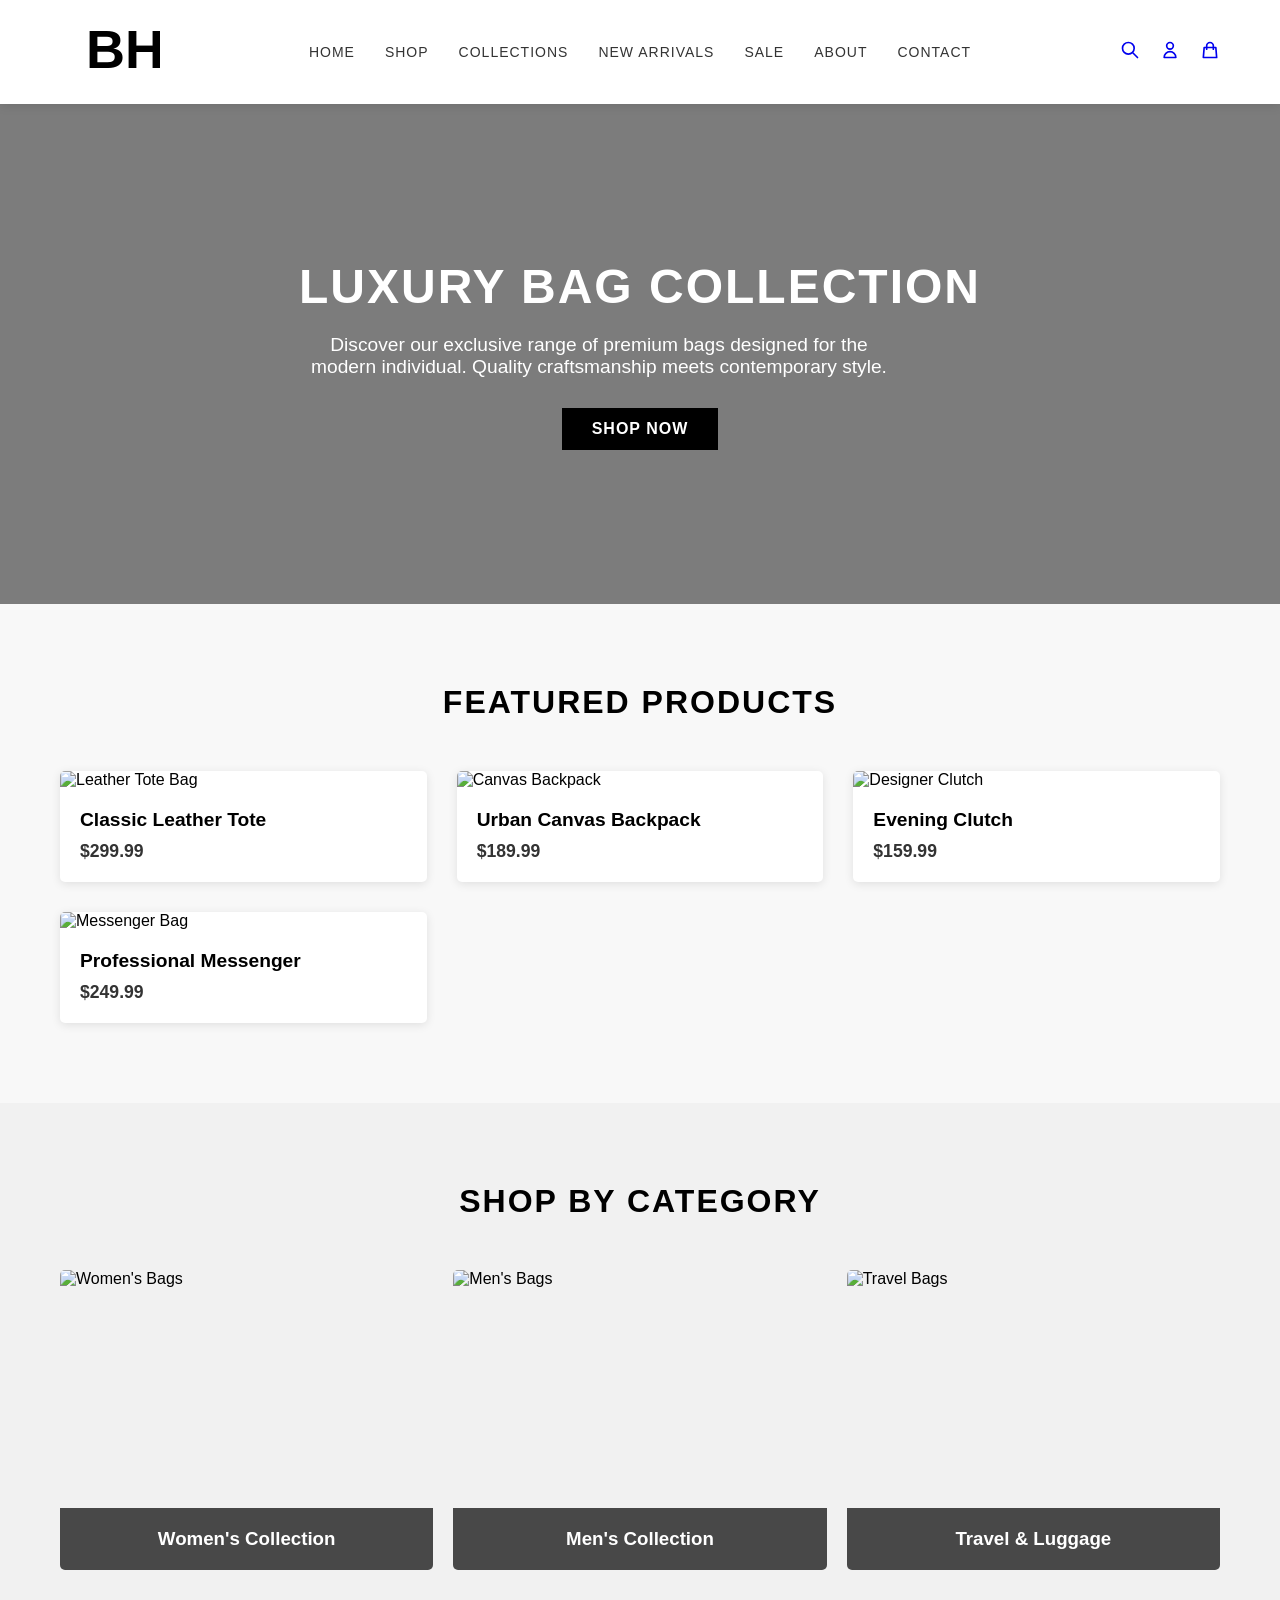
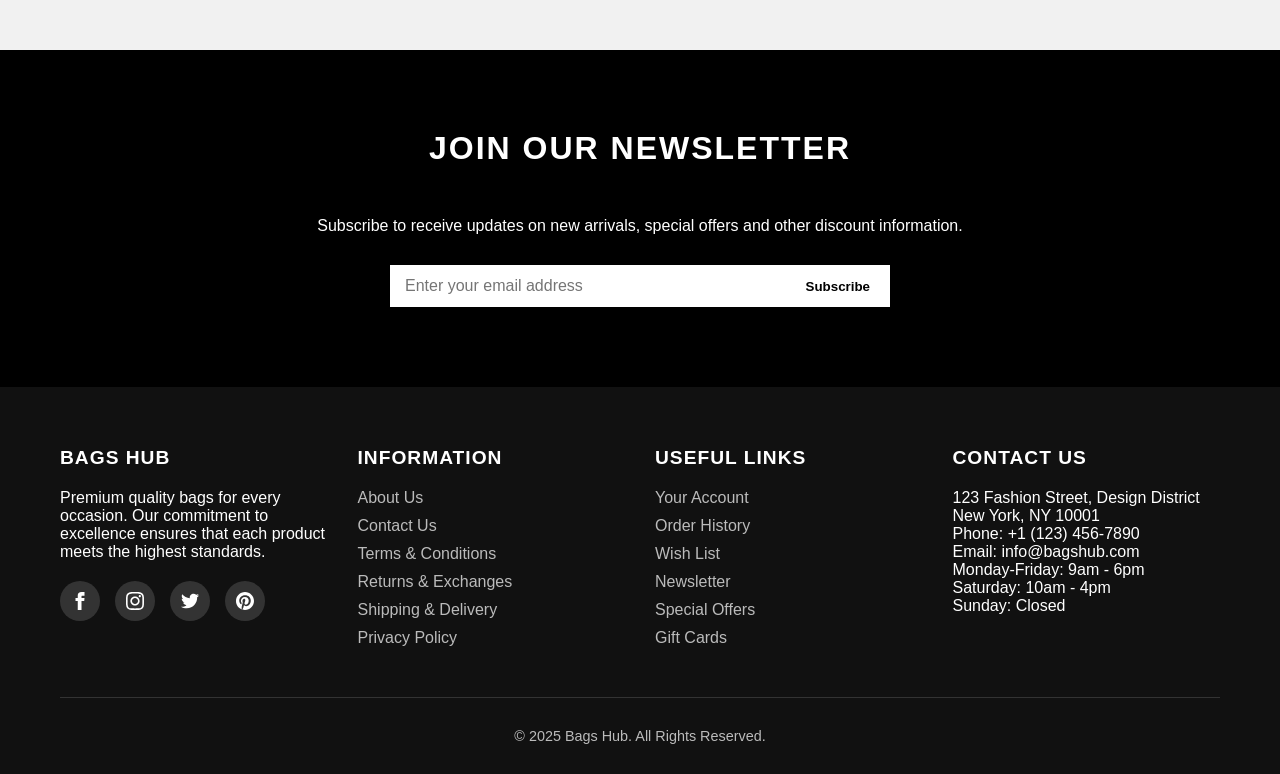
==== index.html @ 8cfaa162 "updated" ====
<!DOCTYPE html>
<html lang="en">
<head>
    <meta charset="UTF-8">
    <meta name="viewport" content="width=device-width, initial-scale=1.0">
    <title>Bags Hub - Premium Bag Collection</title>
    <link rel="stylesheet" href="style.css">
</head>
<body>
    <!-- Header Section -->
    <header class="header">
        <div class="container">
            <div class="nav-container">
                <div class="logo-container">
                    <svg width="100" height="60" viewBox="0 0 100 100" style="fill:black">
                        <text x="10" y="80" font-family="serif" font-size="90" font-weight="bold">BH</text>
                    </svg>
                </div>
                
                <nav class="nav-links">
                    <a href="#">Home</a>
                    <a href="#">Shop</a>
                    <a href="#">Collections</a>
                    <a href="#">New Arrivals</a>
                    <a href="#">Sale</a>
                    <a href="#">About</a>
                    <a href="#">Contact</a>
                </nav>
                
                <div class="icons">
                    <a href="#" aria-label="Search">
                        <svg width="20" height="20" fill="none" stroke="currentColor" viewBox="0 0 24 24" xmlns="http://www.w3.org/2000/svg">
                            <path stroke-linecap="round" stroke-linejoin="round" stroke-width="2" d="M21 21l-6-6m2-5a7 7 0 11-14 0 7 7 0 0114 0z"></path>
                        </svg>
                    </a>
                    <a href="#" aria-label="Account">
                        <svg width="20" height="20" fill="none" stroke="currentColor" viewBox="0 0 24 24" xmlns="http://www.w3.org/2000/svg">
                            <path stroke-linecap="round" stroke-linejoin="round" stroke-width="2" d="M16 7a4 4 0 11-8 0 4 4 0 018 0zM12 14a7 7 0 00-7 7h14a7 7 0 00-7-7z"></path>
                        </svg>
                    </a>
                    <a href="#" aria-label="Cart">
                        <svg width="20" height="20" fill="none" stroke="currentColor" viewBox="0 0 24 24" xmlns="http://www.w3.org/2000/svg">
                            <path stroke-linecap="round" stroke-linejoin="round" stroke-width="2" d="M16 11V7a4 4 0 00-8 0v4M5 9h14l1 12H4L5 9z"></path>
                        </svg>
                    </a>
                </div>
            </div>
        </div>
    </header>

    <!-- Hero Section -->
    <section class="hero">
        <div class="hero-content">
            <h1>LUXURY BAG COLLECTION</h1>
            <p>Discover our exclusive range of premium bags designed for the modern individual. Quality craftsmanship meets contemporary style.</p>
            <a href="#" class="btn">Shop Now</a>
        </div>
    </section>

    <!-- Featured Products Section -->
    <section class="featured">
        <div class="container">
            <h2 class="section-title">Featured Products</h2>
            <div class="products">
                <div class="product">
                    <img src="/api/placeholder/300/300" alt="Leather Tote Bag" class="product-img">
                    <div class="product-info">
                        <h3 class="product-title">Classic Leather Tote</h3>
                        <p class="product-price">$299.99</p>
                    </div>
                </div>
                <div class="product">
                    <img src="/api/placeholder/300/300" alt="Canvas Backpack" class="product-img">
                    <div class="product-info">
                        <h3 class="product-title">Urban Canvas Backpack</h3>
                        <p class="product-price">$189.99</p>
                    </div>
                </div>
                <div class="product">
                    <img src="/api/placeholder/300/300" alt="Designer Clutch" class="product-img">
                    <div class="product-info">
                        <h3 class="product-title">Evening Clutch</h3>
                        <p class="product-price">$159.99</p>
                    </div>
                </div>
                <div class="product">
                    <img src="/api/placeholder/300/300" alt="Messenger Bag" class="product-img">
                    <div class="product-info">
                        <h3 class="product-title">Professional Messenger</h3>
                        <p class="product-price">$249.99</p>
                    </div>
                </div>
            </div>
        </div>
    </section>

    <!-- Categories Section -->
    <section class="categories">
        <div class="container">
            <h2 class="section-title">Shop By Category</h2>
            <div class="category-grid">
                <div class="category">
                    <img src="/api/placeholder/400/300" alt="Women's Bags">
                    <div class="category-info">
                        <h3>Women's Collection</h3>
                    </div>
                </div>
                <div class="category">
                    <img src="/api/placeholder/400/300" alt="Men's Bags">
                    <div class="category-info">
                        <h3>Men's Collection</h3>
                    </div>
                </div>
                <div class="category">
                    <img src="/api/placeholder/400/300" alt="Travel Bags">
                    <div class="category-info">
                        <h3>Travel & Luggage</h3>
                    </div>
                </div>
            </div>
        </div>
    </section>

    <!-- Newsletter Section -->
    <section class="newsletter">
        <div class="container">
            <h2 class="section-title">Join Our Newsletter</h2>
            <p>Subscribe to receive updates on new arrivals, special offers and other discount information.</p>
            <form class="newsletter-form">
                <input type="email" placeholder="Enter your email address" required>
                <button type="submit">Subscribe</button>
            </form>
        </div>
    </section>

    <!-- Footer Section -->
    <footer class="footer">
        <div class="container">
            <div class="footer-grid">
                <div class="footer-col">
                    <h3 class="footer-title">BAGS HUB</h3>
                    <p>Premium quality bags for every occasion. Our commitment to excellence ensures that each product meets the highest standards.</p>
                    <div class="social-links">
                        <a href="#" aria-label="Facebook">
                            <svg width="18" height="18" fill="currentColor" viewBox="0 0 24 24" xmlns="http://www.w3.org/2000/svg">
                                <path d="M9 8h-3v4h3v12h5v-12h3.642l.358-4h-4v-1.667c0-.955.192-1.333 1.115-1.333h2.885v-5h-3.808c-3.596 0-5.192 1.583-5.192 4.615v3.385z"></path>
                            </svg>
                        </a>
                        <a href="#" aria-label="Instagram">
                            <svg width="18" height="18" fill="currentColor" viewBox="0 0 24 24" xmlns="http://www.w3.org/2000/svg">
                                <path d="M12 2.163c3.204 0 3.584.012 4.85.07 3.252.148 4.771 1.691 4.919 4.919.058 1.265.069 1.645.069 4.849 0 3.205-.012 3.584-.069 4.849-.149 3.225-1.664 4.771-4.919 4.919-1.266.058-1.644.07-4.85.07-3.204 0-3.584-.012-4.849-.07-3.26-.149-4.771-1.699-4.919-4.92-.058-1.265-.07-1.644-.07-4.849 0-3.204.013-3.583.07-4.849.149-3.227 1.664-4.771 4.919-4.919 1.266-.057 1.645-.069 4.849-.069zm0-2.163c-3.259 0-3.667.014-4.947.072-4.358.2-6.78 2.618-6.98 6.98-.059 1.281-.073 1.689-.073 4.948 0 3.259.014 3.668.072 4.948.2 4.358 2.618 6.78 6.98 6.98 1.281.058 1.689.072 4.948.072 3.259 0 3.668-.014 4.948-.072 4.354-.2 6.782-2.618 6.979-6.98.059-1.28.073-1.689.073-4.948 0-3.259-.014-3.667-.072-4.947-.196-4.354-2.617-6.78-6.979-6.98-1.281-.059-1.69-.073-4.949-.073zm0 5.838c-3.403 0-6.162 2.759-6.162 6.162s2.759 6.163 6.162 6.163 6.162-2.759 6.162-6.163c0-3.403-2.759-6.162-6.162-6.162zm0 10.162c-2.209 0-4-1.79-4-4 0-2.209 1.791-4 4-4s4 1.791 4 4c0 2.21-1.791 4-4 4zm6.406-11.845c-.796 0-1.441.645-1.441 1.44s.645 1.44 1.441 1.44c.795 0 1.439-.645 1.439-1.44s-.644-1.44-1.439-1.44z"></path>
                            </svg>
                        </a>
                        <a href="#" aria-label="Twitter">
                            <svg width="18" height="18" fill="currentColor" viewBox="0 0 24 24" xmlns="http://www.w3.org/2000/svg">
                                <path d="M24 4.557c-.883.392-1.832.656-2.828.775 1.017-.609 1.798-1.574 2.165-2.724-.951.564-2.005.974-3.127 1.195-.897-.957-2.178-1.555-3.594-1.555-3.179 0-5.515 2.966-4.797 6.045-4.091-.205-7.719-2.165-10.148-5.144-1.29 2.213-.669 5.108 1.523 6.574-.806-.026-1.566-.247-2.229-.616-.054 2.281 1.581 4.415 3.949 4.89-.693.188-1.452.232-2.224.084.626 1.956 2.444 3.379 4.6 3.419-2.07 1.623-4.678 2.348-7.29 2.04 2.179 1.397 4.768 2.212 7.548 2.212 9.142 0 14.307-7.721 13.995-14.646.962-.695 1.797-1.562 2.457-2.549z"></path>
                            </svg>
                        </a>
                        <a href="#" aria-label="Pinterest">
                            <svg width="18" height="18" fill="currentColor" viewBox="0 0 24 24" xmlns="http://www.w3.org/2000/svg">
                                <path d="M12 0c-6.627 0-12 5.372-12 12 0 5.084 3.163 9.426 7.627 11.174-.105-.949-.2-2.405.042-3.441.218-.937 1.407-5.965 1.407-5.965s-.359-.719-.359-1.782c0-1.668.967-2.914 2.171-2.914 1.023 0 1.518.769 1.518 1.69 0 1.029-.655 2.568-.994 3.995-.283 1.194.599 2.169 1.777 2.169 2.133 0 3.772-2.249 3.772-5.495 0-2.873-2.064-4.882-5.012-4.882-3.414 0-5.418 2.561-5.418 5.207 0 1.031.397 2.138.893 2.738.098.119.112.224.083.345l-.333 1.36c-.053.22-.174.267-.402.161-1.499-.698-2.436-2.889-2.436-4.649 0-3.785 2.75-7.262 7.929-7.262 4.163 0 7.398 2.967 7.398 6.931 0 4.136-2.607 7.464-6.227 7.464-1.216 0-2.359-.631-2.75-1.378l-.748 2.853c-.271 1.043-1.002 2.35-1.492 3.146 1.124.347 2.317.535 3.554.535 6.627 0 12-5.373 12-12 0-6.628-5.373-12-12-12z" fill-rule="evenodd" clip-rule="evenodd"></path>
                            </svg>
                        </a>
                    </div>
                </div>
                <div class="footer-col">
                    <h3 class="footer-title">INFORMATION</h3>
                    <ul class="footer-links">
                        <li><a href="#">About Us</a></li>
                        <li><a href="#">Contact Us</a></li>
                        <li><a href="#">Terms & Conditions</a></li>
                        <li><a href="#">Returns & Exchanges</a></li>
                        <li><a href="#">Shipping & Delivery</a></li>
                        <li><a href="#">Privacy Policy</a></li>
                    </ul>
                </div>
                <div class="footer-col">
                    <h3 class="footer-title">USEFUL LINKS</h3>
                    <ul class="footer-links">
                        <li><a href="#">Your Account</a></li>
                        <li><a href="#">Order History</a></li>
                        <li><a href="#">Wish List</a></li>
                        <li><a href="#">Newsletter</a></li>
                        <li><a href="#">Special Offers</a></li>
                        <li><a href="#">Gift Cards</a></li>
                    </ul>
                </div>
                <div class="footer-col">
                    <h3 class="footer-title">CONTACT US</h3>
                    <p>123 Fashion Street, Design District<br>New York, NY 10001</p>
                    <p>Phone: +1 (123) 456-7890<br>Email: info@bagshub.com</p>
                    <p>Monday-Friday: 9am - 6pm<br>Saturday: 10am - 4pm<br>Sunday: Closed</p>
                </div>
            </div>
            <div class="copyright">
                <p>&copy; 2025 Bags Hub. All Rights Reserved.</p>
            </div>
        </div>
    </footer>
</body>
</html>
---- style.css ----
* {
    margin: 0;
    padding: 0;
    box-sizing: border-box;
    font-family: 'Arial', sans-serif;
}

body {
    background-color: #f8f8f8;
}

.header {
    background-color: white;
    box-shadow: 0 2px 10px rgba(0, 0, 0, 0.1);
    position: sticky;
    top: 0;
    z-index: 100;
}

.container {
    max-width: 1200px;
    margin: 0 auto;
    padding: 0 20px;
}

.nav-container {
    display: flex;
    justify-content: space-between;
    align-items: center;
    padding: 20px 0;
}

.logo {
    height: 60px;
}

.nav-links {
    display: flex;
    gap: 30px;
}

.nav-links a {
    text-decoration: none;
    color: #333;
    font-weight: 500;
    text-transform: uppercase;
    font-size: 14px;
    letter-spacing: 1px;
    transition: color 0.3s;
}

.nav-links a:hover {
    color: #888;
}

.icons {
    display: flex;
    gap: 20px;
}

.hero {
    height: 500px;
    background: linear-gradient(rgba(0, 0, 0, 0.5), rgba(0, 0, 0, 0.5)), url('/api/placeholder/1200/500');
    background-size: cover;
    background-position: center;
    display: flex;
    align-items: center;
    justify-content: center;
    color: white;
    text-align: center;
}

.hero-content h1 {
    font-size: 3rem;
    margin-bottom: 20px;
    letter-spacing: 2px;
}

.hero-content p {
    font-size: 1.2rem;
    margin-bottom: 30px;
    max-width: 600px;
}

.btn {
    display: inline-block;
    padding: 12px 30px;
    background-color: #000;
    color: white;
    text-decoration: none;
    text-transform: uppercase;
    font-weight: bold;
    letter-spacing: 1px;
    transition: all 0.3s;
}

.btn:hover {
    background-color: #333;
}

.featured {
    padding: 80px 0;
}

.section-title {
    text-align: center;
    margin-bottom: 50px;
    font-size: 2rem;
    text-transform: uppercase;
    letter-spacing: 2px;
}

.products {
    display: grid;
    grid-template-columns: repeat(auto-fill, minmax(280px, 1fr));
    gap: 30px;
}

.product {
    background-color: white;
    box-shadow: 0 2px 10px rgba(0, 0, 0, 0.1);
    border-radius: 5px;
    overflow: hidden;
    transition: transform 0.3s;
}

.product:hover {
    transform: translateY(-5px);
}

.product-img {
    height: 300px;
    width: 100%;
    object-fit: cover;
}

.product-info {
    padding: 20px;
}

.product-title {
    font-size: 1.2rem;
    margin-bottom: 10px;
}

.product-price {
    font-weight: bold;
    font-size: 1.1rem;
    color: #333;
}

.categories {
    padding: 80px 0;
    background-color: #f1f1f1;
}

.category-grid {
    display: grid;
    grid-template-columns: repeat(3, 1fr);
    gap: 20px;
}

.category {
    position: relative;
    height: 300px;
    overflow: hidden;
    border-radius: 5px;
}

.category img {
    width: 100%;
    height: 100%;
    object-fit: cover;
    transition: transform 0.5s;
}

.category:hover img {
    transform: scale(1.05);
}

.category-info {
    position: absolute;
    bottom: 0;
    left: 0;
    right: 0;
    padding: 20px;
    background: rgba(0, 0, 0, 0.7);
    color: white;
    text-align: center;
}

.newsletter {
    padding: 80px 0;
    background-color: #000;
    color: white;
    text-align: center;
}

.newsletter-form {
    max-width: 500px;
    margin: 0 auto;
    display: flex;
    margin-top: 30px;
}

.newsletter-form input {
    flex: 1;
    padding: 12px 15px;
    border: none;
    font-size: 1rem;
}

.newsletter-form button {
    padding: 12px 20px;
    background-color: white;
    color: #000;
    border: none;
    font-weight: bold;
    cursor: pointer;
    transition: background 0.3s;
}

.newsletter-form button:hover {
    background-color: #ddd;
}

.footer {
    background-color: #111;
    color: white;
    padding: 60px 0 30px;
}

.footer-grid {
    display: grid;
    grid-template-columns: repeat(4, 1fr);
    gap: 30px;
    margin-bottom: 40px;
}

.footer-title {
    font-size: 1.2rem;
    margin-bottom: 20px;
    letter-spacing: 1px;
}

.footer-links {
    list-style: none;
}

.footer-links li {
    margin-bottom: 10px;
}

.footer-links a {
    color: #bbb;
    text-decoration: none;
    transition: color 0.3s;
}

.footer-links a:hover {
    color: white;
}

.social-links {
    display: flex;
    gap: 15px;
    margin-top: 20px;
}

.social-links a {
    display: inline-block;
    width: 40px;
    height: 40px;
    background-color: #333;
    color: white;
    border-radius: 50%;
    display: flex;
    align-items: center;
    justify-content: center;
    text-decoration: none;
    transition: background 0.3s;
}

.social-links a:hover {
    background-color: #555;
}

.copyright {
    text-align: center;
    padding-top: 30px;
    border-top: 1px solid #333;
    color: #bbb;
    font-size: 0.9rem;
}

/* Mobile responsiveness */
@media (max-width: 768px) {
    .nav-links {
        display: none;
    }
    
    .category-grid {
        grid-template-columns: 1fr;
    }
    
    .footer-grid {
        grid-template-columns: 1fr 1fr;
    }
}

@media (max-width: 480px) {
    .footer-grid {
        grid-template-columns: 1fr;
    }
    
    .newsletter-form {
        flex-direction: column;
    }
    
    .newsletter-form input {
        margin-bottom: 10px;
    }
}
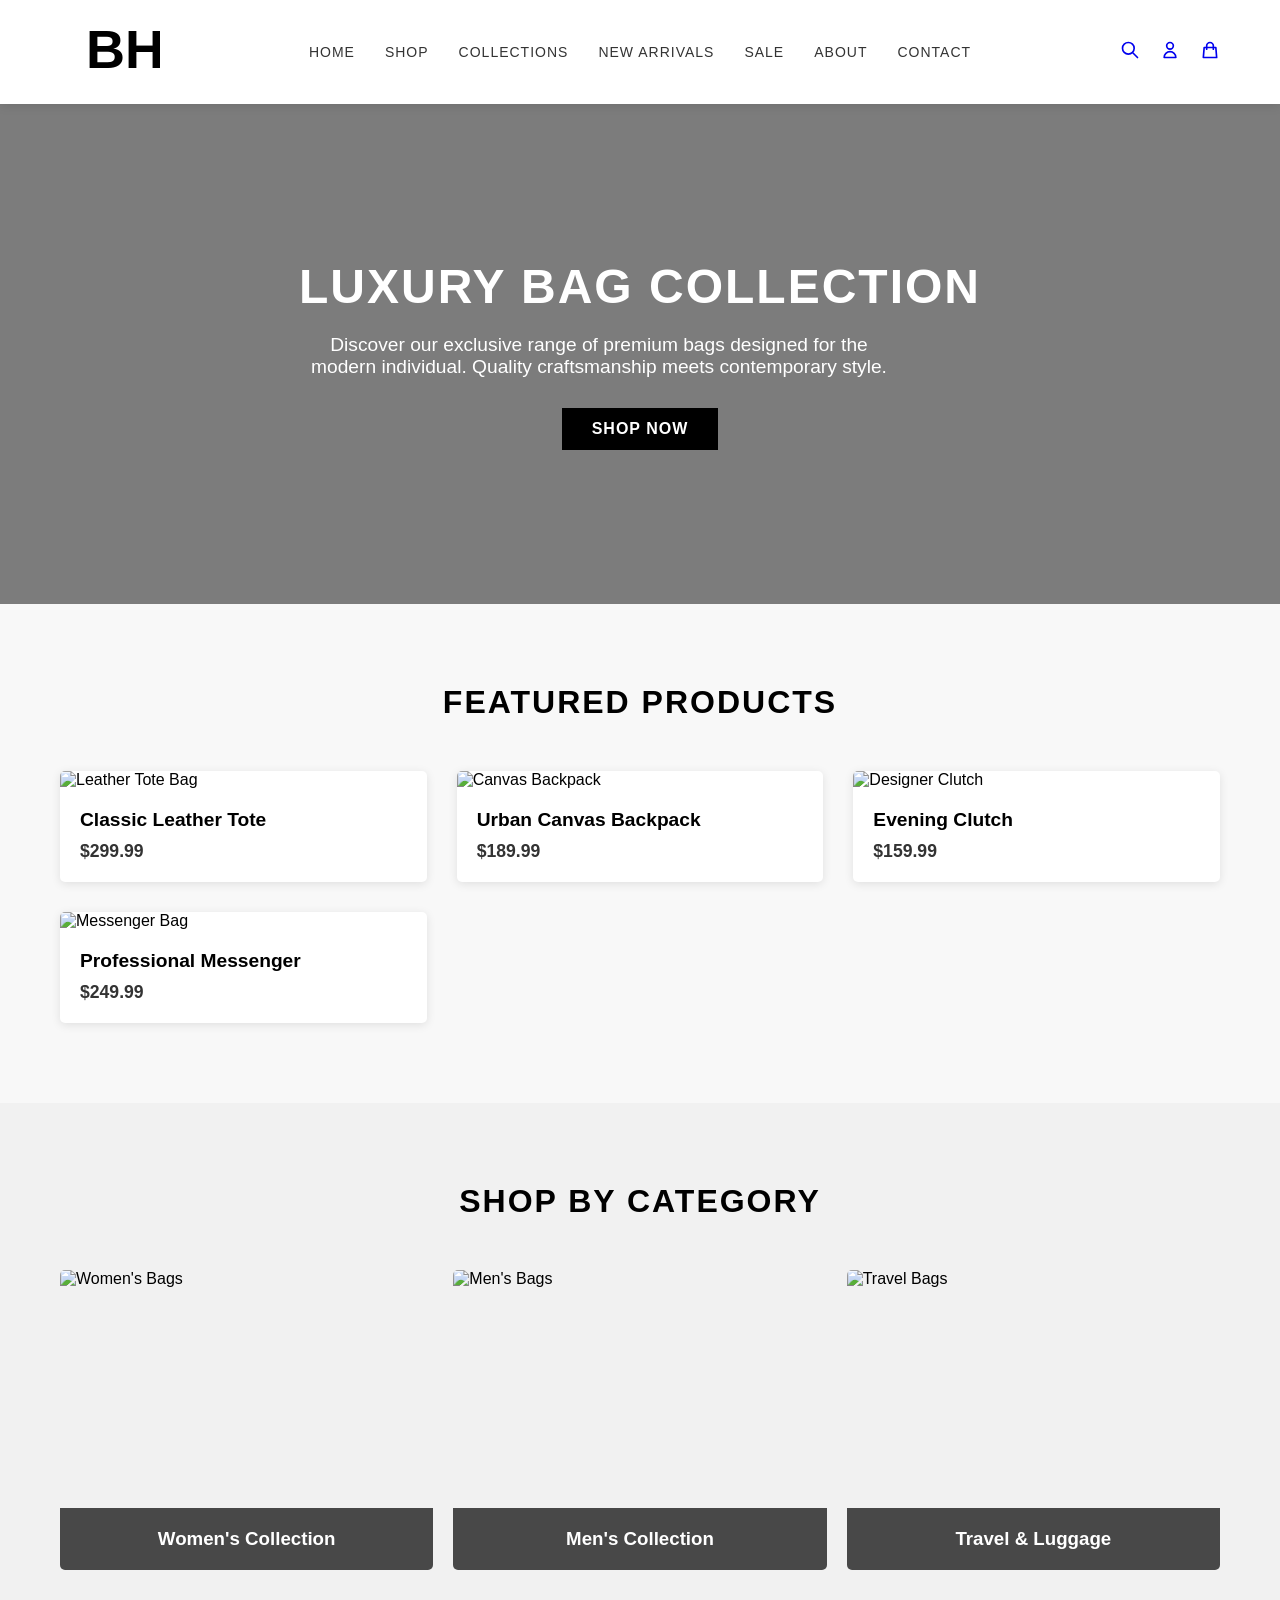
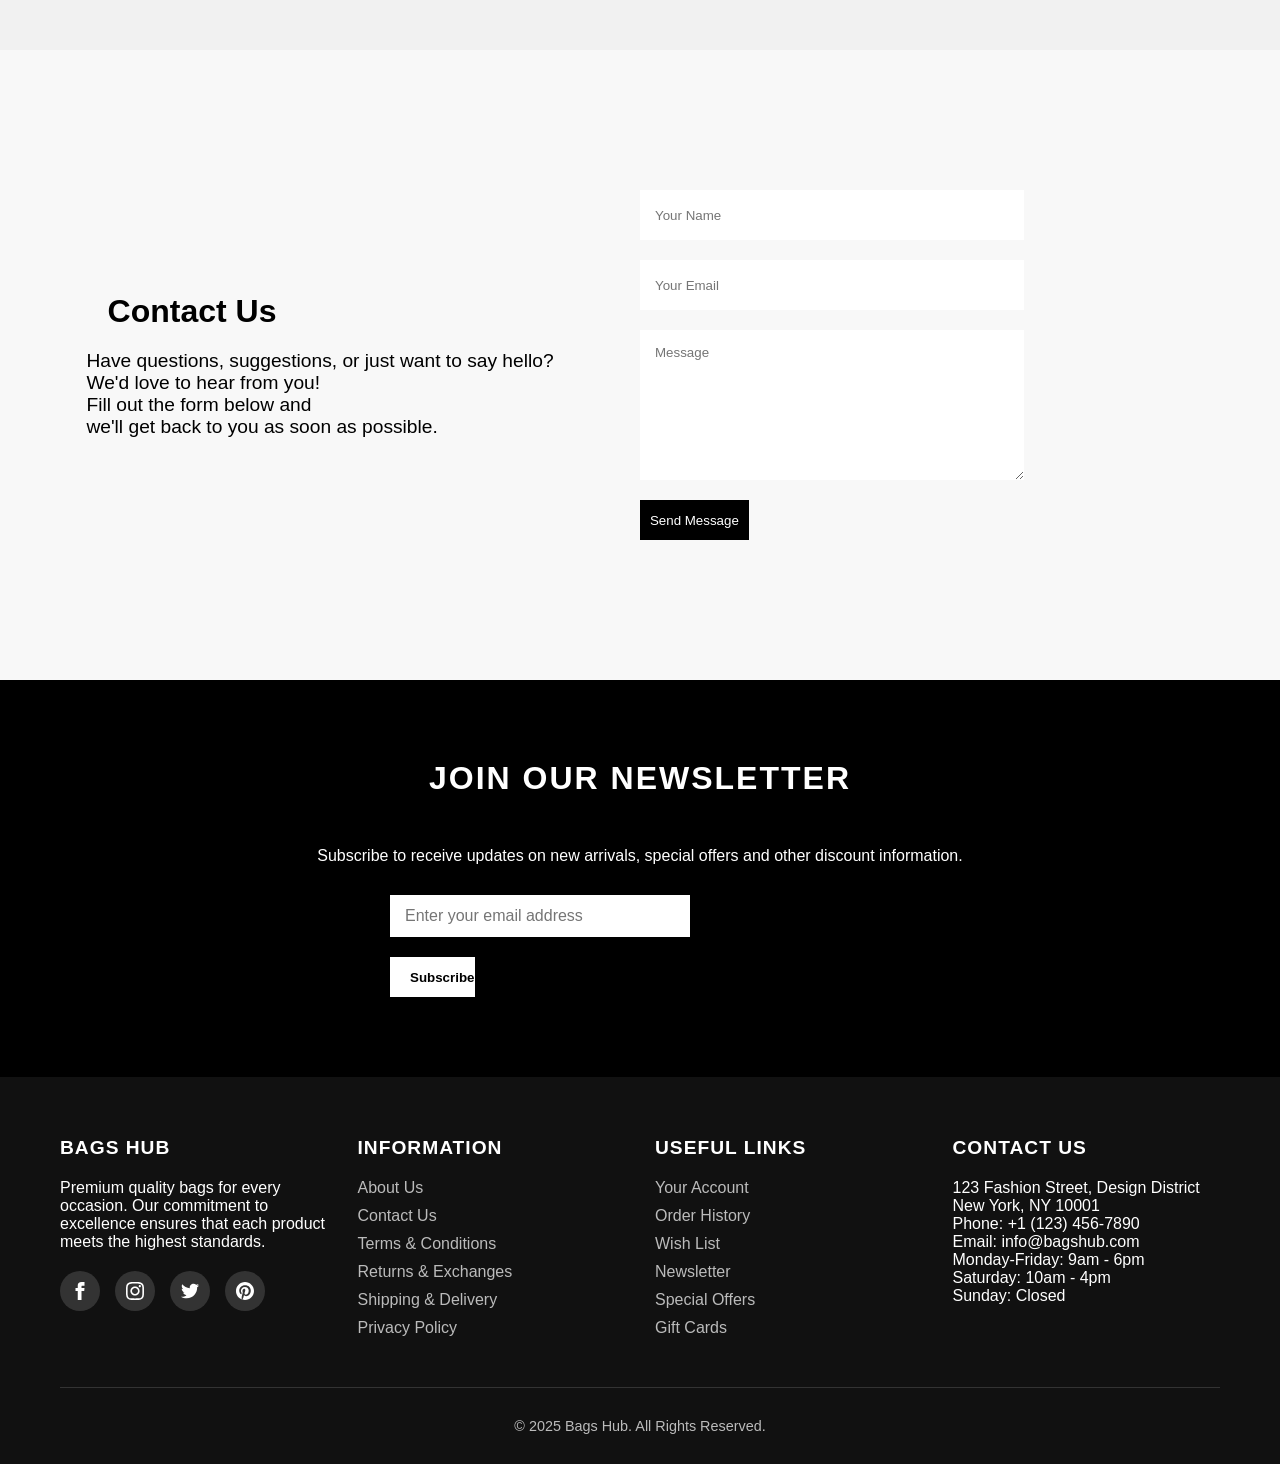
==== commit 495f4d10: "updated" ====
--- a/index.html
+++ b/index.html
@@ -5,6 +5,12 @@
     <meta name="viewport" content="width=device-width, initial-scale=1.0">
     <title>Bags Hub - Premium Bag Collection</title>
     <link rel="stylesheet" href="style.css">
+
+
+    <!--Google Fonts-->
+    <link rel="preconnect" href="https://fonts.googleapis.com">
+    <link rel="preconnect" href="https://fonts.gstatic.com" crossorigin>
+    <link href="https://fonts.googleapis.com/css2?family=Bebas+Neue&family=Inter:ital,opsz,wght@0,14..32,100..900;1,14..32,100..900&family=Lexend:wght@100..900&family=Montserrat:ital,wght@0,100..900;1,100..900&family=Playfair+Display:ital,wght@0,400..900;1,400..900&family=Poppins:ital,wght@0,100;0,200;0,300;0,400;0,500;0,600;0,700;0,800;0,900;1,100;1,200;1,300;1,400;1,500;1,600;1,700;1,800;1,900&family=Raleway:ital,wght@0,100..900;1,100..900&family=Roboto:ital,wght@0,100..900;1,100..900&family=Winky+Sans:ital,wght@0,300..900;1,300..900&display=swap" rel="stylesheet">
 </head>
 <body>
     <!-- Header Section -->
@@ -121,6 +127,28 @@
         </div>
     </section>
 
+
+
+    <!--Contact Section-->
+    <div class="maincontact">
+        <div class="contacttxt">
+            <h3>Contact Us</h3>
+            <p>
+                Have questions, suggestions, or just want to say hello? <br>
+                We'd love to hear from you! <br> Fill out the form below and <br> we'll get back to you as soon as possible.</p>
+        </div>
+        <div class="contactform">
+            <form  name="contact" method="POST" data-netlify="true">
+                <input type="text" name="name" placeholder="Your Name" required>
+                <input type="email" name="email" placeholder="Your Email" required>
+                <textarea type="text" name="message" placeholder="Message" required></textarea>
+                <button type="submit">Send Message</button>
+            </form>
+        </div>
+    </div>
+
+
+
     <!-- Newsletter Section -->
     <section class="newsletter">
         <div class="container">
--- a/style.css
+++ b/style.css
@@ -189,6 +189,73 @@
     text-align: center;
 }
 
+
+.maincontact {
+    display: flex;
+    flex-direction: row;
+    justify-content: space-evenly;
+    width: 100%;
+    align-items: center;
+    height: 70vh;
+}
+.contacttxt {
+    display: flex;
+    flex-direction: column;
+    align-items: center;
+    justify-content: center;
+    width: 50%;
+    height: 100%;
+}
+.contacttxt h3 {
+    font-size: 2rem;
+    margin-right: 40%;
+}   
+.contacttxt p {
+    font-size: 1.2rem;
+    font-size: "poppins", sans-serif;
+    margin-top: 20px;
+    
+}
+.contactform {
+    display: flex;
+    flex-direction: column;
+    justify-content: center;
+    align-items: center;
+    width: 50%;
+    height: 100%;
+}
+
+form {
+    display: flex;
+    flex-direction: column;
+    justify-content: center;
+    width: 100%;
+    height: 100%;
+}
+form input {
+    width: 60%;
+    height: 50px;
+    margin-bottom: 20px;
+    padding-left: 15px;
+    border: none;
+
+}
+form textarea {
+    width: 60%;
+    height: 150px;
+    margin-bottom: 20px;
+    padding: 15px;
+    border: none;
+}
+form button {
+    width: 17%;
+    height: 40px;
+    border: none;
+    background-color: black;
+    color: white;
+}
+
+
 .newsletter {
     padding: 80px 0;
     background-color: #000;
@@ -224,6 +291,8 @@
     background-color: #ddd;
 }
 
+
+
 .footer {
     background-color: #111;
     color: white;
@@ -306,7 +375,28 @@
     .footer-grid {
         grid-template-columns: 1fr 1fr;
     }
-}
+    .maincontact {
+        flex-direction: column;
+        align-items: center;
+        margin-bottom: 50px;
+    }
+    .contacttxt {
+        width: 100%;
+        text-align: center;
+    }
+    .contactform {
+        width: 100%;
+        text-align: center;
+    }
+    .contactform form input,
+    .contactform form textarea {
+        width: 80%;
+    }
+    .contactform form button {
+        width: 50%;
+    }
+}
+
 
 @media (max-width: 480px) {
     .footer-grid {
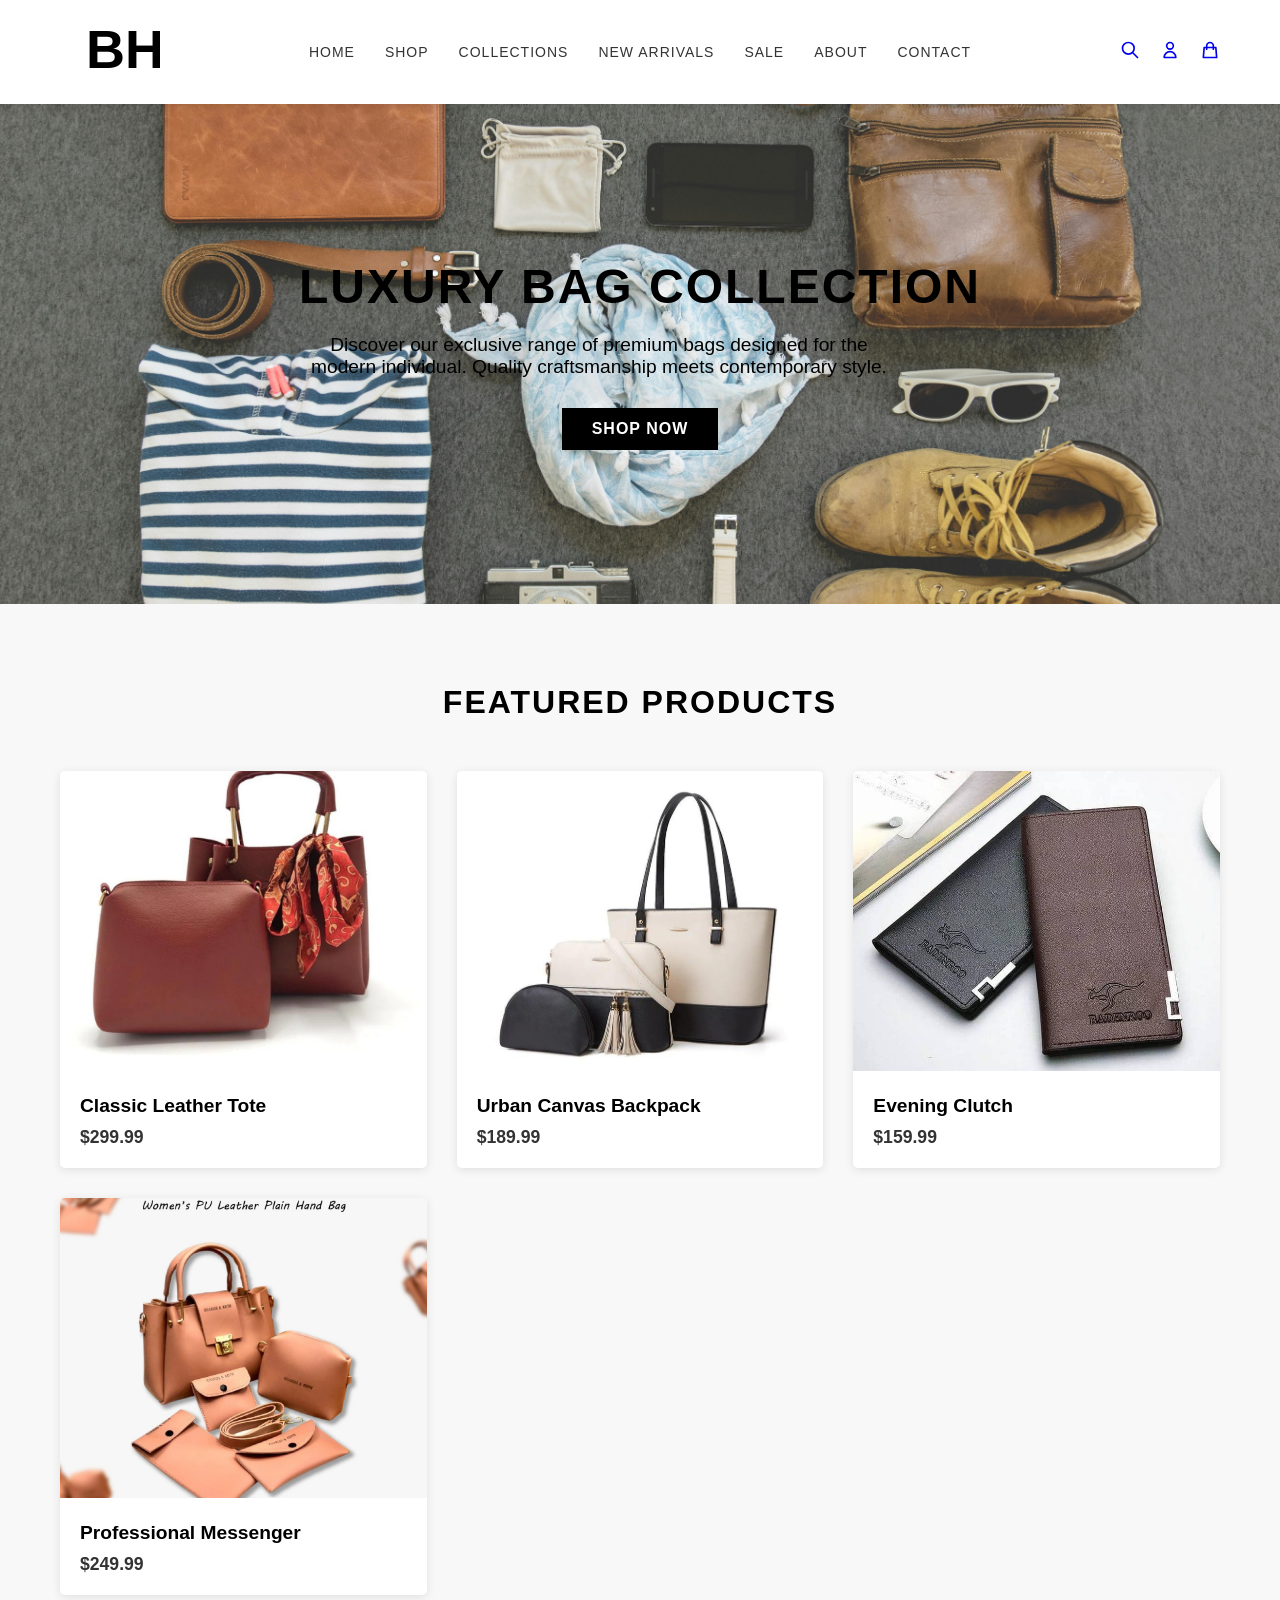
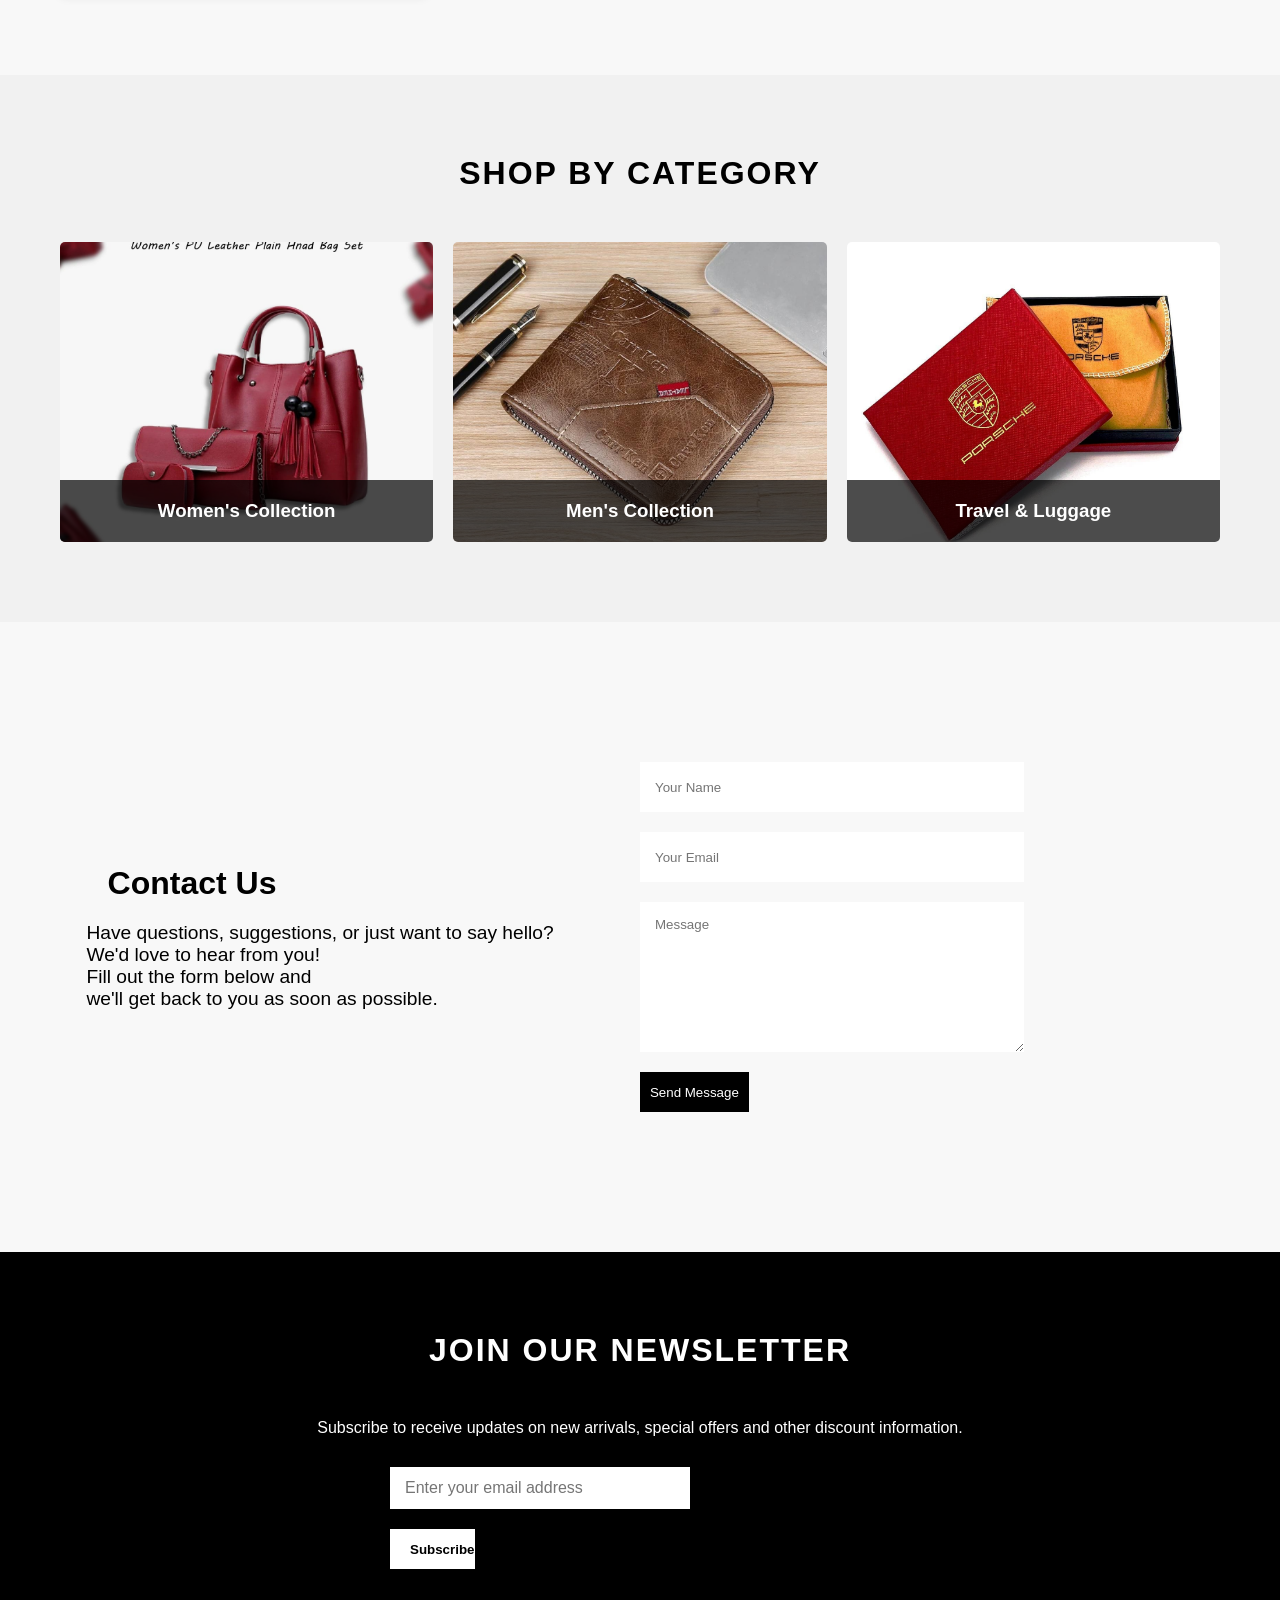
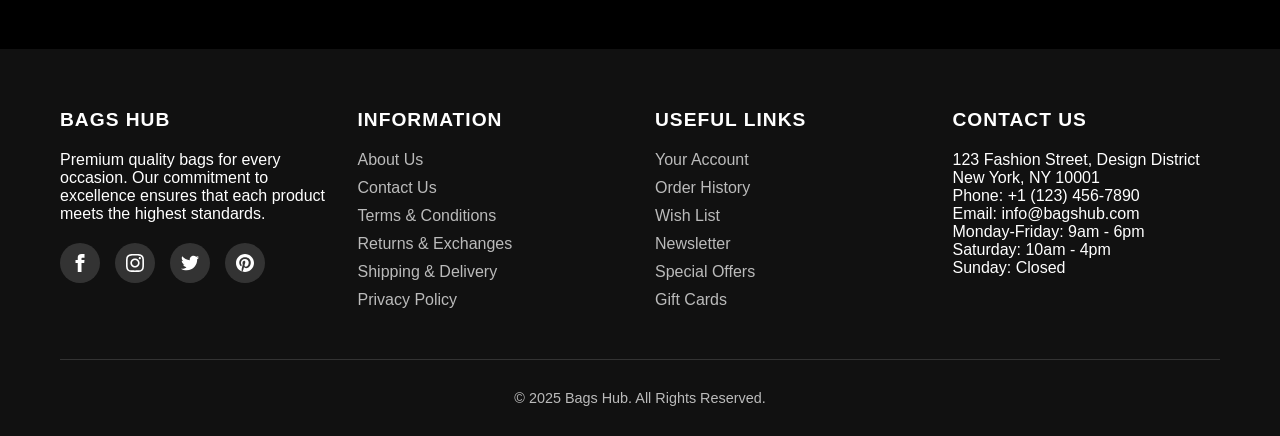
==== commit 82e5a15c: "updated" ====
--- a/index.html
+++ b/index.html
@@ -69,28 +69,28 @@
             <h2 class="section-title">Featured Products</h2>
             <div class="products">
                 <div class="product">
-                    <img src="/api/placeholder/300/300" alt="Leather Tote Bag" class="product-img">
+                    <img src="media/img9.jpg" alt="Leather Tote Bag" class="product-img">
                     <div class="product-info">
                         <h3 class="product-title">Classic Leather Tote</h3>
                         <p class="product-price">$299.99</p>
                     </div>
                 </div>
                 <div class="product">
-                    <img src="/api/placeholder/300/300" alt="Canvas Backpack" class="product-img">
+                    <img src="media/img8.jpg" alt="Canvas Backpack" class="product-img">
                     <div class="product-info">
                         <h3 class="product-title">Urban Canvas Backpack</h3>
                         <p class="product-price">$189.99</p>
                     </div>
                 </div>
                 <div class="product">
-                    <img src="/api/placeholder/300/300" alt="Designer Clutch" class="product-img">
+                    <img src="media/img1.jpg" alt="Designer Clutch" class="product-img">
                     <div class="product-info">
                         <h3 class="product-title">Evening Clutch</h3>
                         <p class="product-price">$159.99</p>
                     </div>
                 </div>
                 <div class="product">
-                    <img src="/api/placeholder/300/300" alt="Messenger Bag" class="product-img">
+                    <img src="media/img7.jpg" alt="Messenger Bag" class="product-img">
                     <div class="product-info">
                         <h3 class="product-title">Professional Messenger</h3>
                         <p class="product-price">$249.99</p>
@@ -106,19 +106,19 @@
             <h2 class="section-title">Shop By Category</h2>
             <div class="category-grid">
                 <div class="category">
-                    <img src="/api/placeholder/400/300" alt="Women's Bags">
+                    <img src="media/img6.jpg" alt="Women's Bags">
                     <div class="category-info">
                         <h3>Women's Collection</h3>
                     </div>
                 </div>
                 <div class="category">
-                    <img src="/api/placeholder/400/300" alt="Men's Bags">
+                    <img src="media/img3.jpg" alt="Men's Bags">
                     <div class="category-info">
                         <h3>Men's Collection</h3>
                     </div>
                 </div>
                 <div class="category">
-                    <img src="/api/placeholder/400/300" alt="Travel Bags">
+                    <img src="media/img4.jpg" alt="Travel Bags">
                     <div class="category-info">
                         <h3>Travel & Luggage</h3>
                     </div>
--- a/style.css
+++ b/style.css
@@ -60,7 +60,7 @@
 
 .hero {
     height: 500px;
-    background: linear-gradient(rgba(0, 0, 0, 0.5), rgba(0, 0, 0, 0.5)), url('/api/placeholder/1200/500');
+    background-image: url(media/bg.jpg);
     background-size: cover;
     background-position: center;
     display: flex;
@@ -74,12 +74,14 @@
     font-size: 3rem;
     margin-bottom: 20px;
     letter-spacing: 2px;
+    color: black;
 }
 
 .hero-content p {
     font-size: 1.2rem;
     margin-bottom: 30px;
     max-width: 600px;
+    color: black;
 }
 
 .btn {
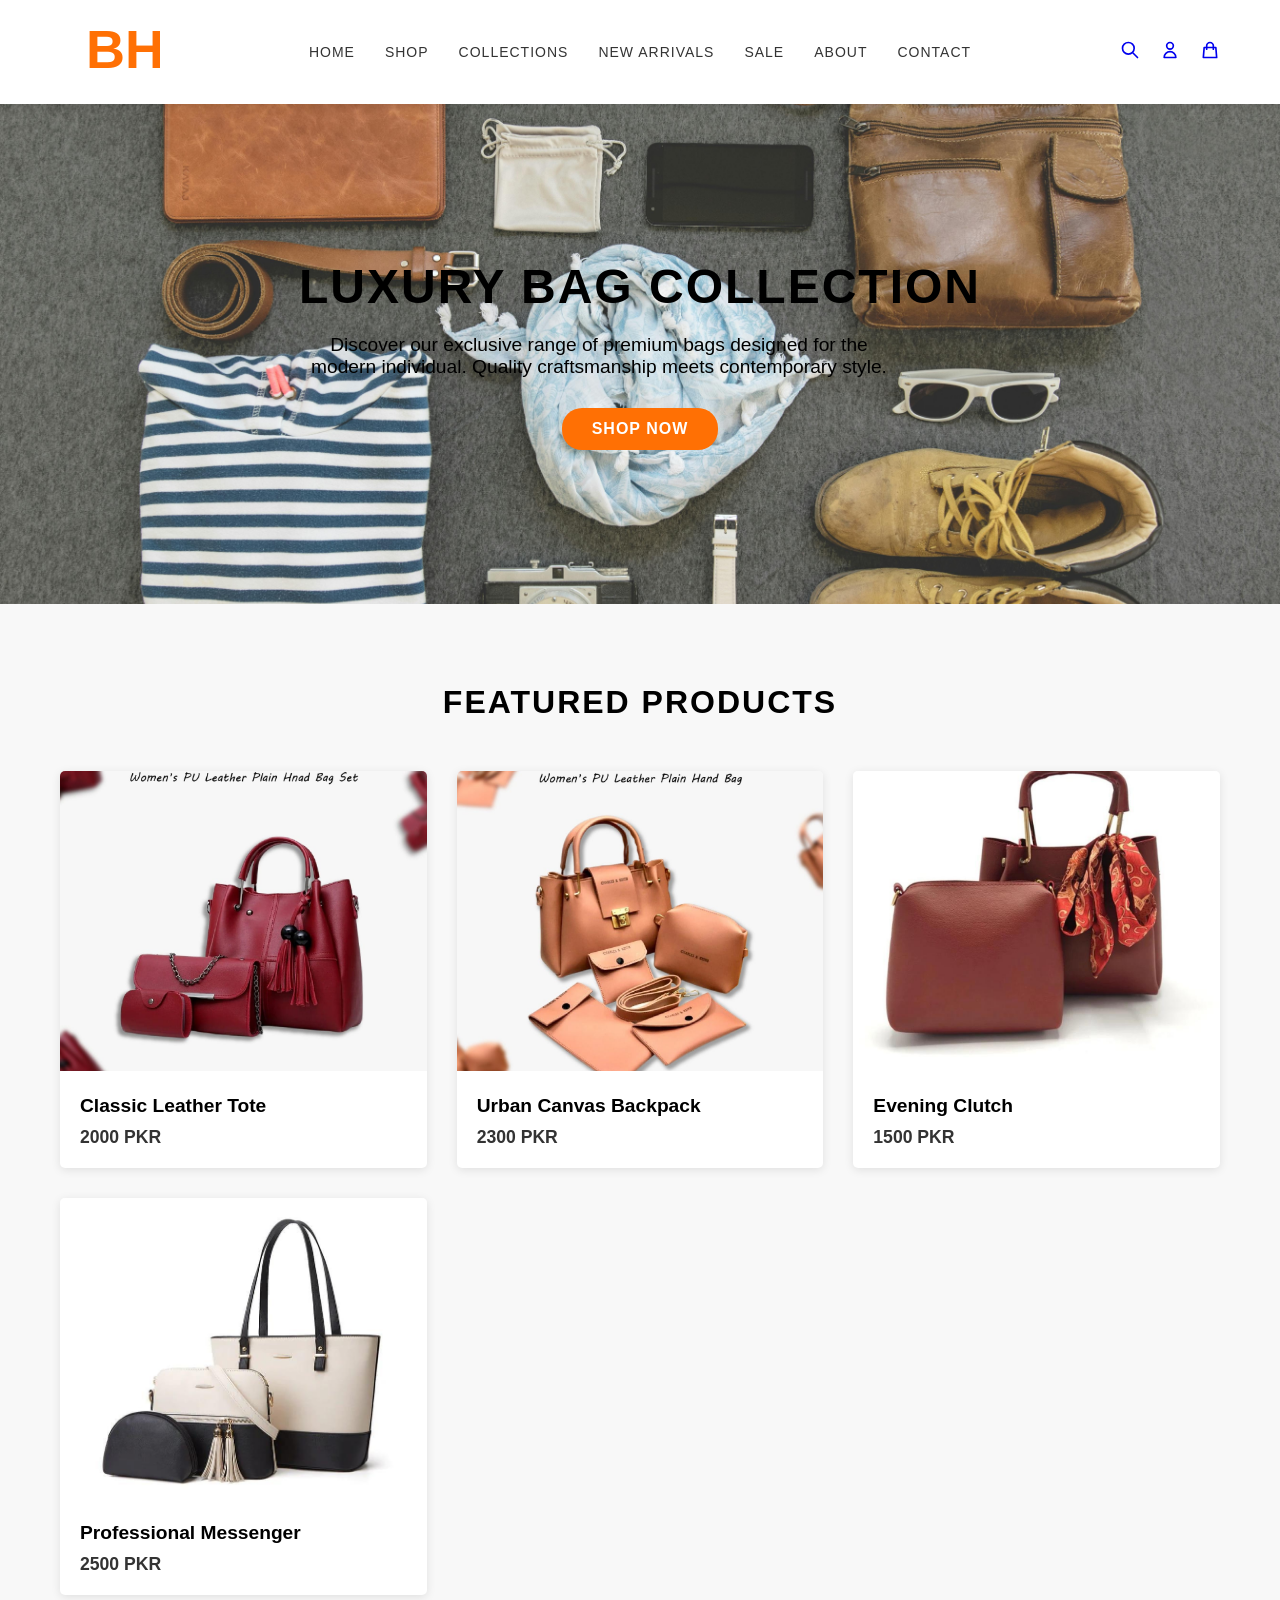
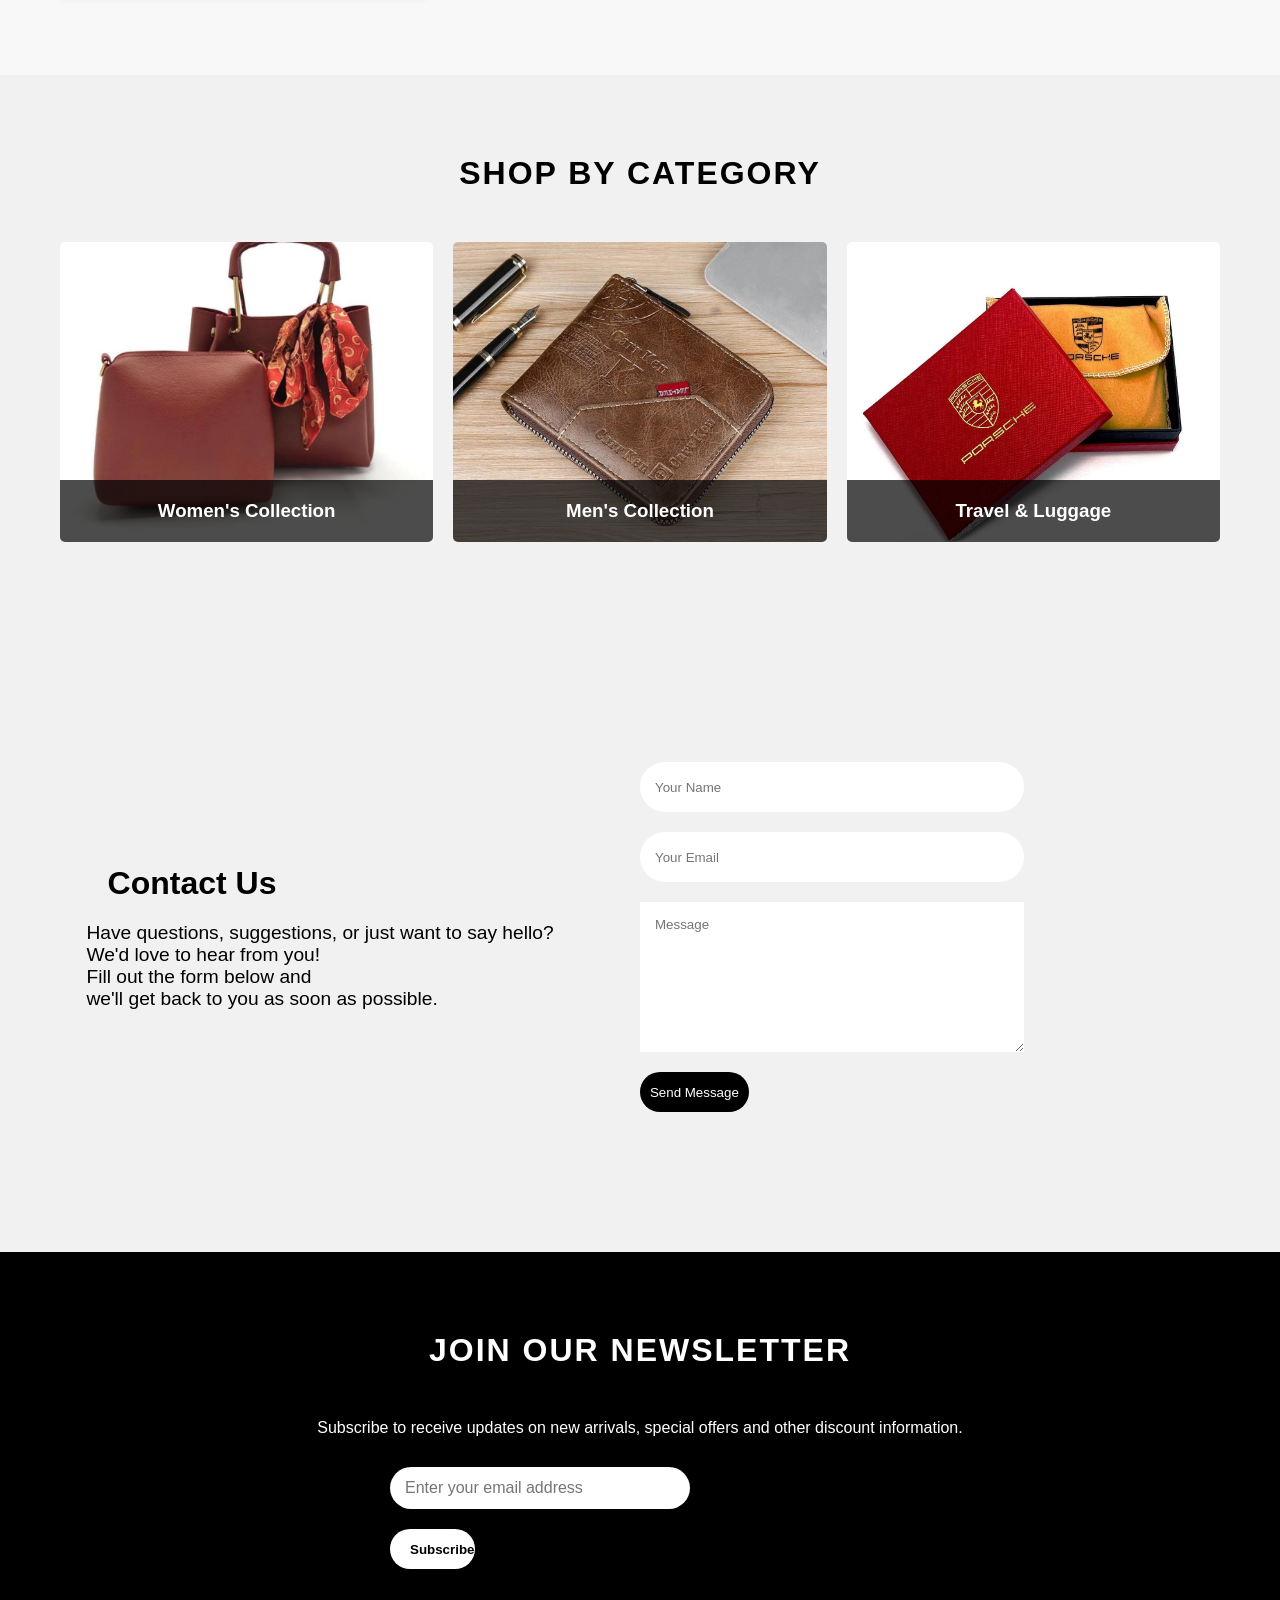
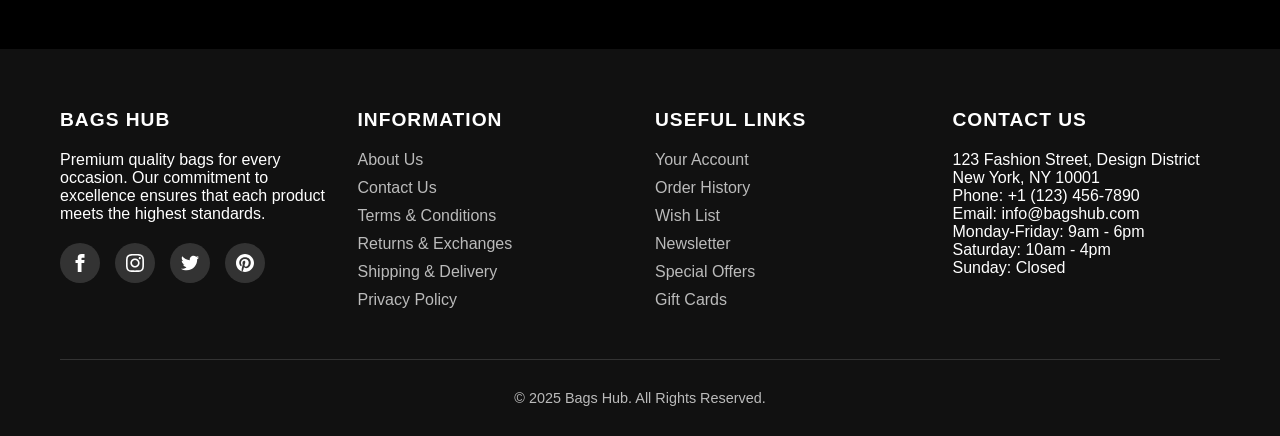
==== commit b12eb277: "updated" ====
--- a/index.html
+++ b/index.html
@@ -19,7 +19,7 @@
             <div class="nav-container">
                 <div class="logo-container">
                     <svg width="100" height="60" viewBox="0 0 100 100" style="fill:black">
-                        <text x="10" y="80" font-family="serif" font-size="90" font-weight="bold">BH</text>
+                        <text x="10" y="80" font-family="serif" font-size="90" font-weight="bold" style="fill: #ff7004;">BH</text>
                     </svg>
                 </div>
                 
@@ -69,31 +69,31 @@
             <h2 class="section-title">Featured Products</h2>
             <div class="products">
                 <div class="product">
-                    <img src="media/img9.jpg" alt="Leather Tote Bag" class="product-img">
+                    <img src="media/img6.jpg" alt="Leather Tote Bag" class="product-img">
                     <div class="product-info">
                         <h3 class="product-title">Classic Leather Tote</h3>
-                        <p class="product-price">$299.99</p>
-                    </div>
-                </div>
-                <div class="product">
-                    <img src="media/img8.jpg" alt="Canvas Backpack" class="product-img">
+                        <p class="product-price">2000 PKR</p>
+                    </div>
+                </div>
+                <div class="product">
+                    <img src="media/img7.jpg" alt="Canvas Backpack" class="product-img">
                     <div class="product-info">
                         <h3 class="product-title">Urban Canvas Backpack</h3>
-                        <p class="product-price">$189.99</p>
-                    </div>
-                </div>
-                <div class="product">
-                    <img src="media/img1.jpg" alt="Designer Clutch" class="product-img">
+                        <p class="product-price">2300 PKR</p>
+                    </div>
+                </div>
+                <div class="product">
+                    <img src="media/img9.jpg" alt="Designer Clutch" class="product-img">
                     <div class="product-info">
                         <h3 class="product-title">Evening Clutch</h3>
-                        <p class="product-price">$159.99</p>
-                    </div>
-                </div>
-                <div class="product">
-                    <img src="media/img7.jpg" alt="Messenger Bag" class="product-img">
+                        <p class="product-price">1500 PKR</p>
+                    </div>
+                </div>
+                <div class="product">
+                    <img src="media/img8.jpg" alt="Messenger Bag" class="product-img">
                     <div class="product-info">
                         <h3 class="product-title">Professional Messenger</h3>
-                        <p class="product-price">$249.99</p>
+                        <p class="product-price">2500 PKR</p>
                     </div>
                 </div>
             </div>
@@ -106,7 +106,7 @@
             <h2 class="section-title">Shop By Category</h2>
             <div class="category-grid">
                 <div class="category">
-                    <img src="media/img6.jpg" alt="Women's Bags">
+                    <img src="media/img9.jpg" alt="Women's Bags">
                     <div class="category-info">
                         <h3>Women's Collection</h3>
                     </div>
--- a/style.css
+++ b/style.css
@@ -94,6 +94,8 @@
     font-weight: bold;
     letter-spacing: 1px;
     transition: all 0.3s;
+    background-color: #ff7004;
+    border-radius: 20px;
 }
 
 .btn:hover {
@@ -199,6 +201,7 @@
     width: 100%;
     align-items: center;
     height: 70vh;
+    background-color: #f1f1f1;
 }
 .contacttxt {
     display: flex;
@@ -240,7 +243,7 @@
     margin-bottom: 20px;
     padding-left: 15px;
     border: none;
-
+    border-radius: 25px;
 }
 form textarea {
     width: 60%;
@@ -255,8 +258,12 @@
     border: none;
     background-color: black;
     color: white;
-}
-
+    border-radius: 20px;
+}
+form button:hover {
+    background-color: #333;
+    transition: 0.3s;
+}
 
 .newsletter {
     padding: 80px 0;
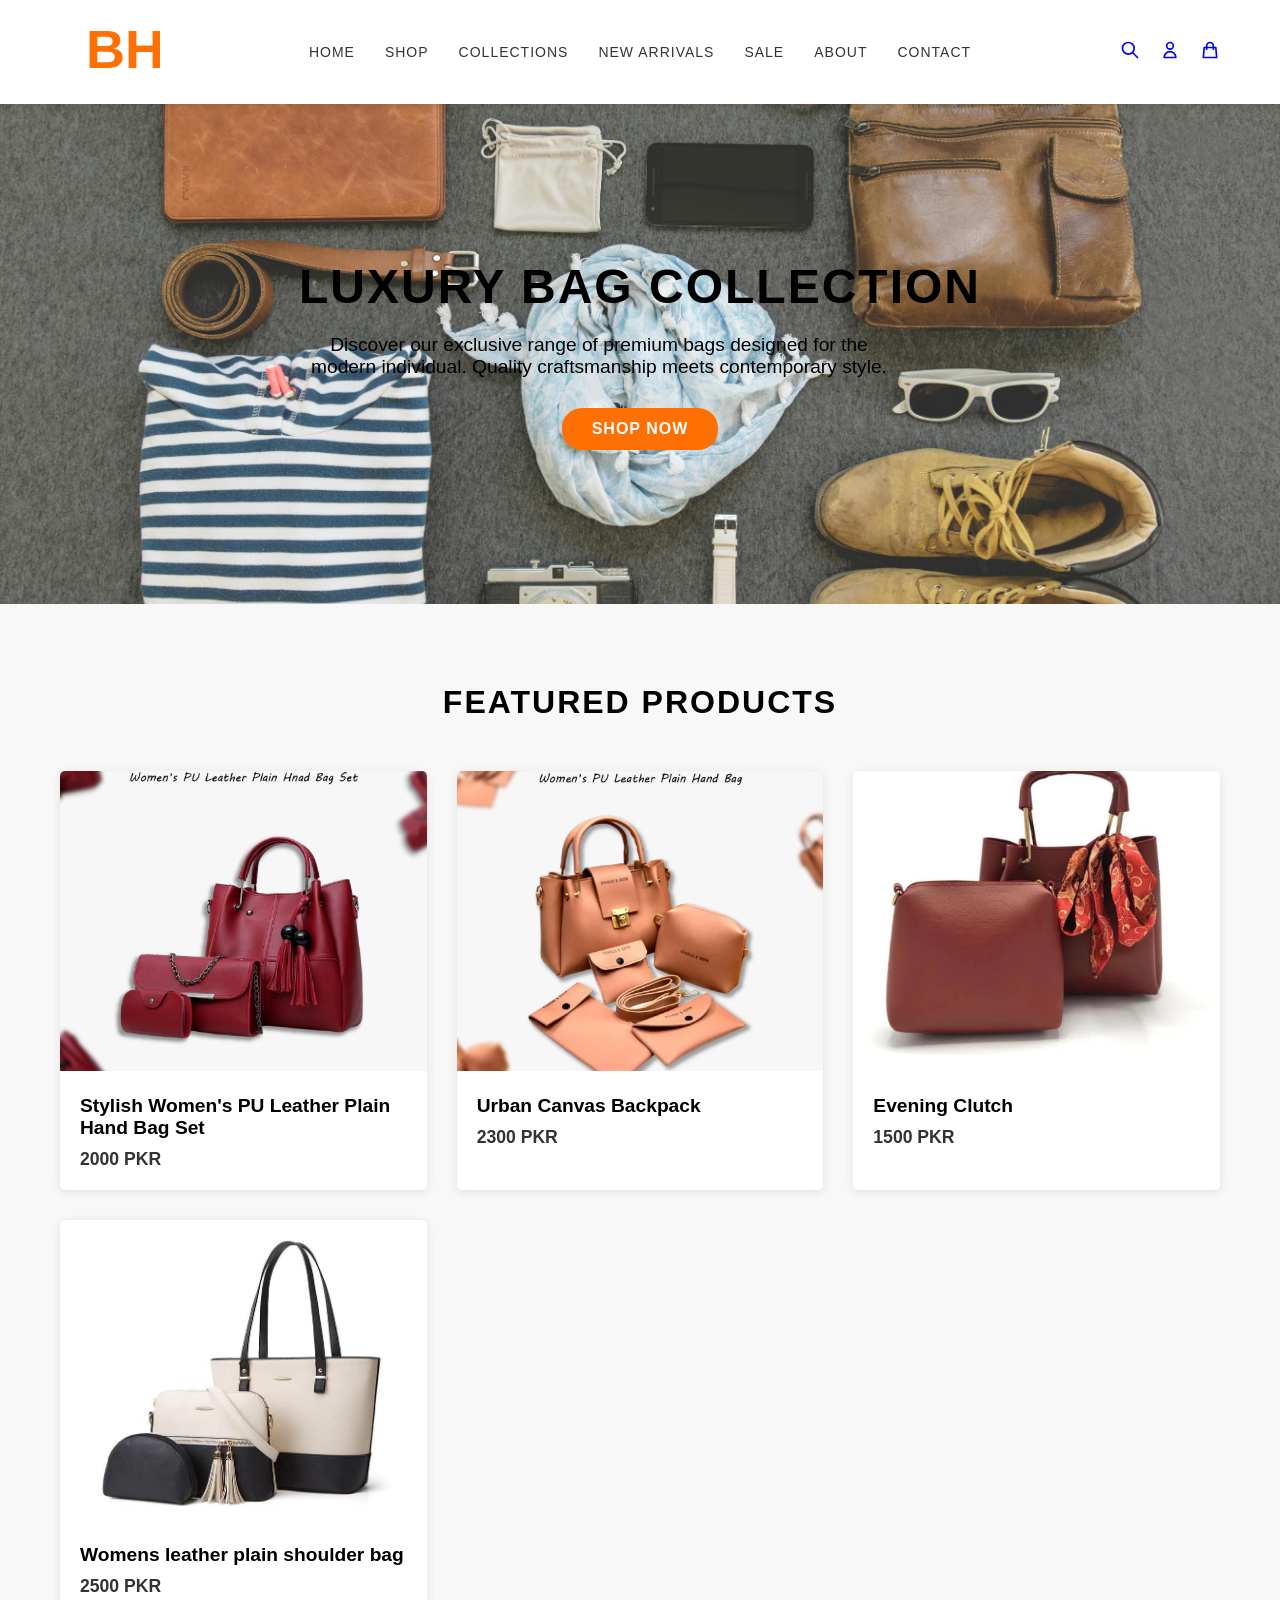
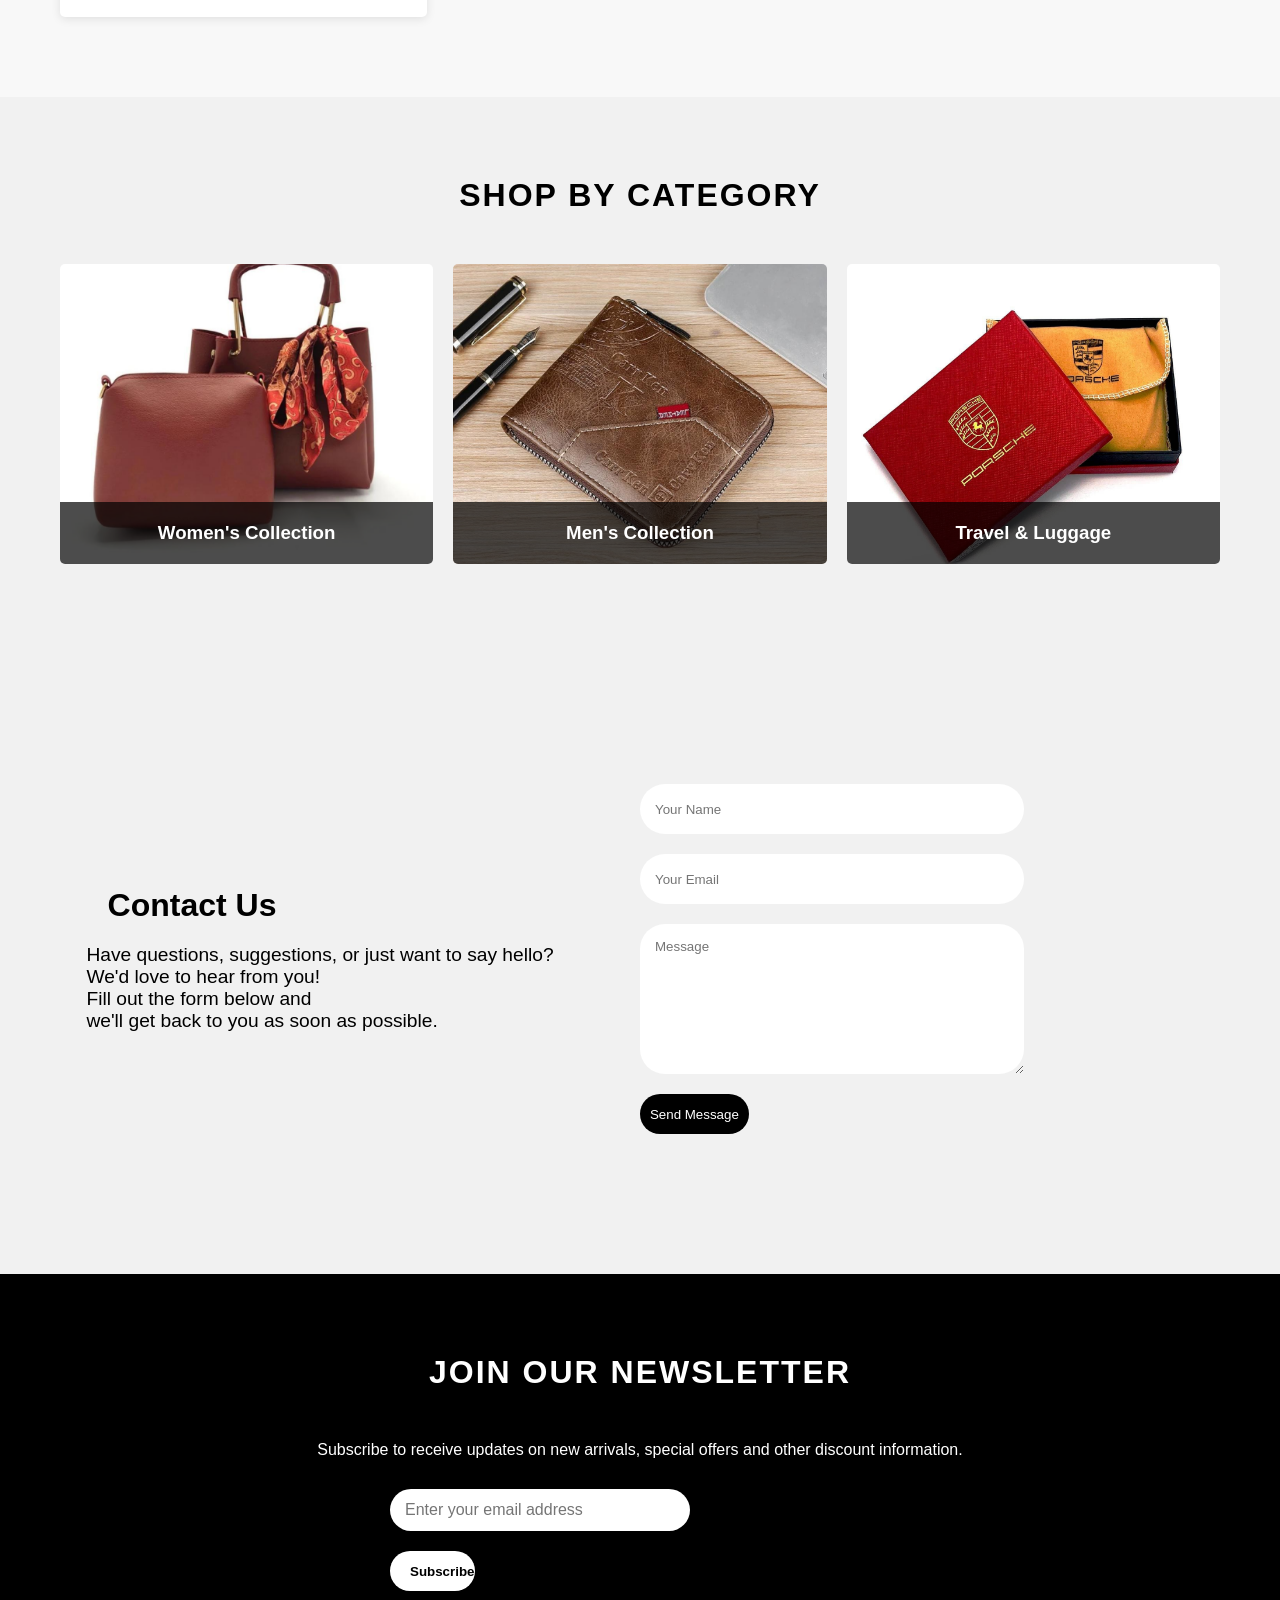
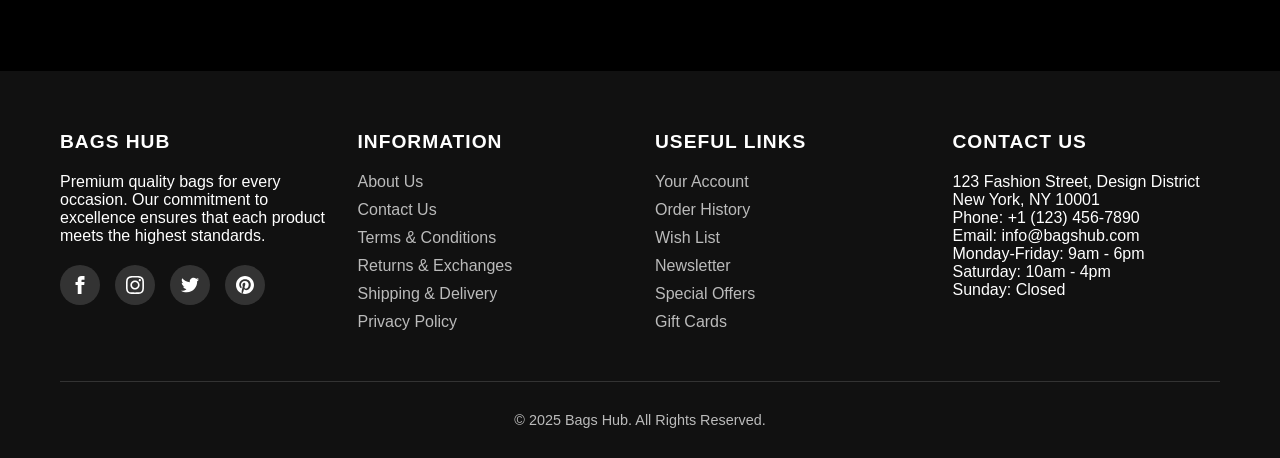
==== commit 52fd5960: "minor changes" ====
--- a/index.html
+++ b/index.html
@@ -71,7 +71,7 @@
                 <div class="product">
                     <img src="media/img6.jpg" alt="Leather Tote Bag" class="product-img">
                     <div class="product-info">
-                        <h3 class="product-title">Classic Leather Tote</h3>
+                        <h3 class="product-title">Stylish Women's PU Leather Plain Hand Bag Set</h3>
                         <p class="product-price">2000 PKR</p>
                     </div>
                 </div>
@@ -92,7 +92,7 @@
                 <div class="product">
                     <img src="media/img8.jpg" alt="Messenger Bag" class="product-img">
                     <div class="product-info">
-                        <h3 class="product-title">Professional Messenger</h3>
+                        <h3 class="product-title">Womens leather plain shoulder bag</h3>
                         <p class="product-price">2500 PKR</p>
                     </div>
                 </div>
--- a/style.css
+++ b/style.css
@@ -251,6 +251,7 @@
     margin-bottom: 20px;
     padding: 15px;
     border: none;
+    border-radius: 25px;
 }
 form button {
     width: 17%;
